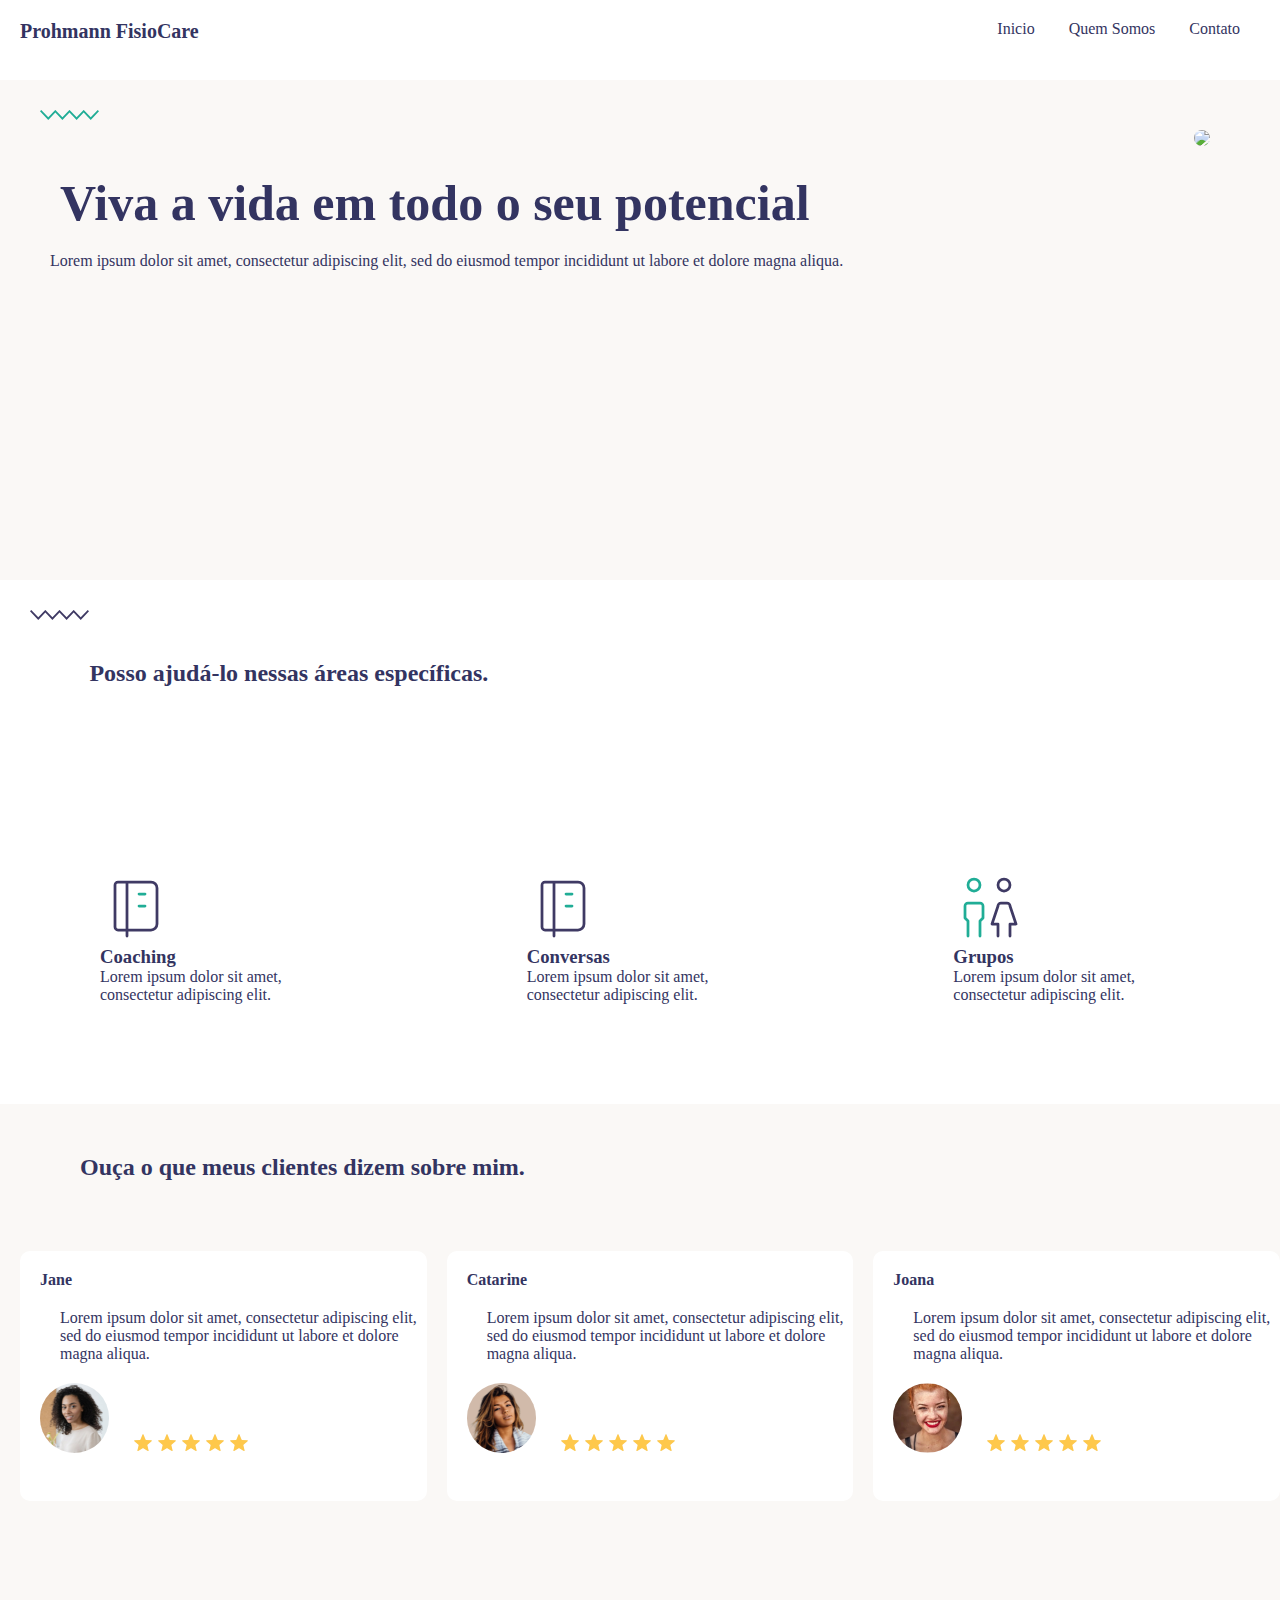
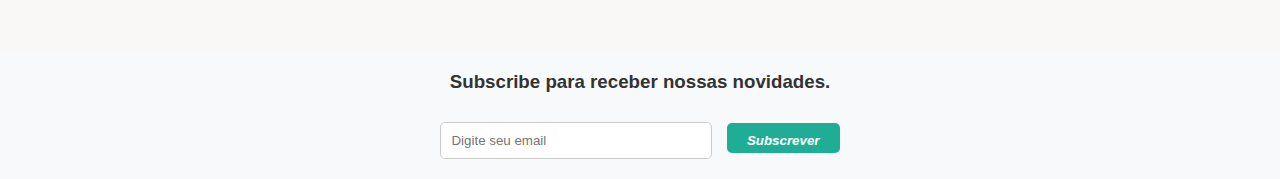
==== index.html @ 1d25ca10 "teste" ====
<!DOCTYPE html>
<html lang="pt-BR">

<head>

    <meta charset="UTF-8">
    <meta name="viewport" content="width=device-width, initial-scale=1.0">
    <link rel="stylesheet" href="style.css">
    <title>Prohmann FisioCare</title>
</head>

<body>
    <header>
        <div class="Logo">
            <h1>Prohmann FisioCare</h1>
        </div>
        <div class="menu">
            <nav>
                <ul>
                    <li><a href="./index.html">Inicio</a></li>
                    <li><a href="./components/abountme.html">Quem Somos</a></li>
                    <li><a href="./components/contato.html">Contato</a></li>
                    <!-- <li><button>Obtenha seu guia gratuito agora!</button></li> -->
                </ul>
            </nav>
        </div>
    </header>
    <section>
        <div class="banner1">
            <div class="text1">
                <img src="./img/divisor.svg">
                <h1>Viva a vida em todo o seu potencial</h1>
                <p>Lorem ipsum dolor sit amet, consectetur adipiscing elit, sed do eiusmod tempor incididunt ut labore et dolore magna aliqua. <br>
                </p>
            </div>
            <div class="foto1">
                <img src="./img/mulher1.svg">
            </div>
        </div>
        <div class="banner2">
            <div class="text2">
                <img src="./img/divisorazul.svg">
                <h2>Posso ajudá-lo nessas áreas específicas.</h2>

            </div>
            <div class="servicos">
                <div>
                    <img src="./img/banners/coaching.svg">
                    <h3>Coaching</h3>
                    <p>Lorem ipsum dolor sit amet, consectetur adipiscing elit.</p>
                </div>
                <div>
                    <img src="./img/banners/convertion.svg">
                    <h3>Conversas</h3>
                    <p>Lorem ipsum dolor sit amet, consectetur adipiscing elit.</p>
                </div>
                <div>
                    <img src="./img/banners/groups.svg">
                    <h3>Grupos</h3>
                    <p>Lorem ipsum dolor sit amet, consectetur adipiscing elit.</p>
                </div>
            </div>
        </div>
        <div class="avalicoes">
            <div class="subtit">
                <h2>Ouça o que meus clientes dizem sobre mim.</h2>
            </div>

            <div class="cards_ava">
                <div class="cardAva1">
                    <h4>Jane</h4>
                    <p>
                        Lorem ipsum dolor sit amet, consectetur adipiscing elit, sed do eiusmod tempor incididunt ut
                        labore
                        et dolore magna aliqua.
                    </p>
                    <img src="./img/ava/jane.svg" alt="Avaliação">
                    <img class="stars" src="./img/ava/5stars.svg" alt="">
                </div>
                <div class="cardAva1">
                    <h4>Catarine</h4>
                    <p>
                        Lorem ipsum dolor sit amet, consectetur adipiscing elit, sed do eiusmod tempor incididunt ut
                        labore
                        et dolore magna aliqua.
                    </p>
                    <img src="./img/ava/catarine.svg" alt="Avaliação">
                    <img class="stars" src="./img/ava/5stars.svg" alt="">
                </div>
                <div class="cardAva1">
                    <h4>Joana</h4>
                    <p>
                        Lorem ipsum dolor sit amet, consectetur adipiscing elit, sed do eiusmod tempor incididunt ut
                        labore
                        et dolore magna aliqua.
                    </p>
                    <img src="./img/ava/joana.svg" alt="Avaliação">
                    <img class="stars" src="./img/ava/5stars.svg" alt="">

                </div>
            </div>
        </div>
    </section>
    <footer>
        <div class="subscribe">
            <div>
                <h3>Subscribe para receber nossas novidades.</h3>
                <div>
                    <form action="https://api.sheetmonkey.io/form/3Bjd9qVLcHg1tiGJeEUP2V" method="post">
                        <input type="email" placeholder="Digite seu email">
                        <button>Subscrever</button>
                    </form>
                </div>

            </div>
        </div>
    </footer>
</body>

</html>
---- style.css ----
* {
    padding: 0;
    margin: 0;
    color: #333461;
}

header {
    background-color: #FFFFFF;
    height: 60px;
    width: 100%;
    display: flex;
}

.menu {
    display: flex;
    justify-content: space-around;
    flex-direction: row-reverse;
}

nav {
    padding: 20px;
    position: absolute;
    right: 20px;
}

.menu li {
    display: inline;
    margin: 0 0 0 15px;
    text-decoration: none;
}
.menu li a{
    display: inline;
    margin: 0 0 0 15px;
    text-decoration: none;
}

.Logo {
    padding: 20px;
    font-size: 10px;
}

.banner1 {
    margin-top: 20px;
    background-color: #FAF8F6;
    width: 100%;
    height: 500px;
    display: flex;
}

.foto1 {
    padding: 20px;
    position: absolute;
    right: 50px;
}

.foto1 img {
    margin-top: 30px;
    height: 400px;
    border-radius: 10px;
}

.text1 h1 {
    font-size: 50px;
    margin-top: 50px;
    margin-left: 60px;
}

.text1 img {
    margin-left: 40px;
    margin-top: 30px;
    height: 10px;
}

.text1 p {
    margin-top: 20px;
    margin-left: 50px;
}

button {
    background-color: #20AD96;
    color: #FAF8F6;
    border-radius: 10px;
    height: 30px;
    padding: 20px;
    font-style: oblique;
    font-weight: bold;
}

.text1 button {
    margin-top: 20px;
    margin-left: 60px;
}

.text2 {
    display: flex;
    margin-left: 30px;
    margin-top: 30px;
    height: 10px;
    color: #333461;
}

.text2 p {
    right: 200px;
    position: absolute;
    margin-top: 50px;
}

.text2 h2 {
    margin-top: 50px;
}

.servicos {
    display: flex;
    margin-top: 150px;
}

.servicos div {
    padding: 100px;
}

.avalicoes {
    background-color: #FAF8F6;
}

.avalicoes h2 {
    padding: 50px;
    margin-left: 30px;
}

.cards_ava {
    display: flex;
    height: 400px;
    margin-top: 20px;
}

.cardAva1 {
    border-radius: 10px;
    margin-left: 20px;
    background-color: #FFFFFF;
    height: 250px;
}

.cardAva1 h4 {
    margin-left: 20px;
    margin-top: 20px;
}

.cardAva1 p {
    margin-left: 40px;
    margin-top: 20px;
}

.cardAva1 img {
    margin-top: 20px;
    margin-left: 20px;
}

.stars {
    margin-top: 500px;
}

footer {
    background-color: #f8f9fa;
    padding: 20px;
    text-align: center;
    font-family: Arial, sans-serif;
}

footer h3 {
    margin-bottom: 20px;
    color: #333;
}

footer input[type="email"] {
    padding: 10px;
    margin-right: 10px;
    border: 1px solid #ccc;
    border-radius: 5px;
    width: 250px;
}

footer button {
    margin-top: 10px;
    padding: 10px 20px;
    color: white;
    border: none;
    border-radius: 5px;
    cursor: pointer;
}

footer button:hover {
    background-color:#333461;
}

footer p {
    margin-top: 20px;
    color: #666;
}

@media (max-width: 768px) {
    header {
        flex-direction: column;
        height: auto;
    }

    nav {
        padding: 10px 0;
        position: static;
        text-align: center;
    }

    .menu {
        flex-direction: column;
        align-items: center;
    }

    .menu li {
        margin: 10px 0;
    }

    .banner1 {
        flex-direction: column;
        align-items: center;
        height: auto;
    }

    .foto1 {
        position: static;
        padding: 0;
    }

    .foto1 img {
        height: 300px;
        margin-top: 20px;
    }

    .text1 h1 {
        font-size: 40px;
        margin-left: 0;
        text-align: center;
    }

    .text1 p,
    .text1 button {
        margin-left: 0;
        text-align: center;
    }

    .servicos {
        flex-direction: column;
        align-items: center;
        margin-top: 50px;
    }

    .servicos div {
        padding: 20px;
        margin-top: 50px;
        margin-left: 100px;
    }

    .cards_ava {
        flex-direction: column;
        align-items: center;
        height: auto;
    }

    .cardAva1 {
        margin: 20px 0;
        width: 90%;
    }
}
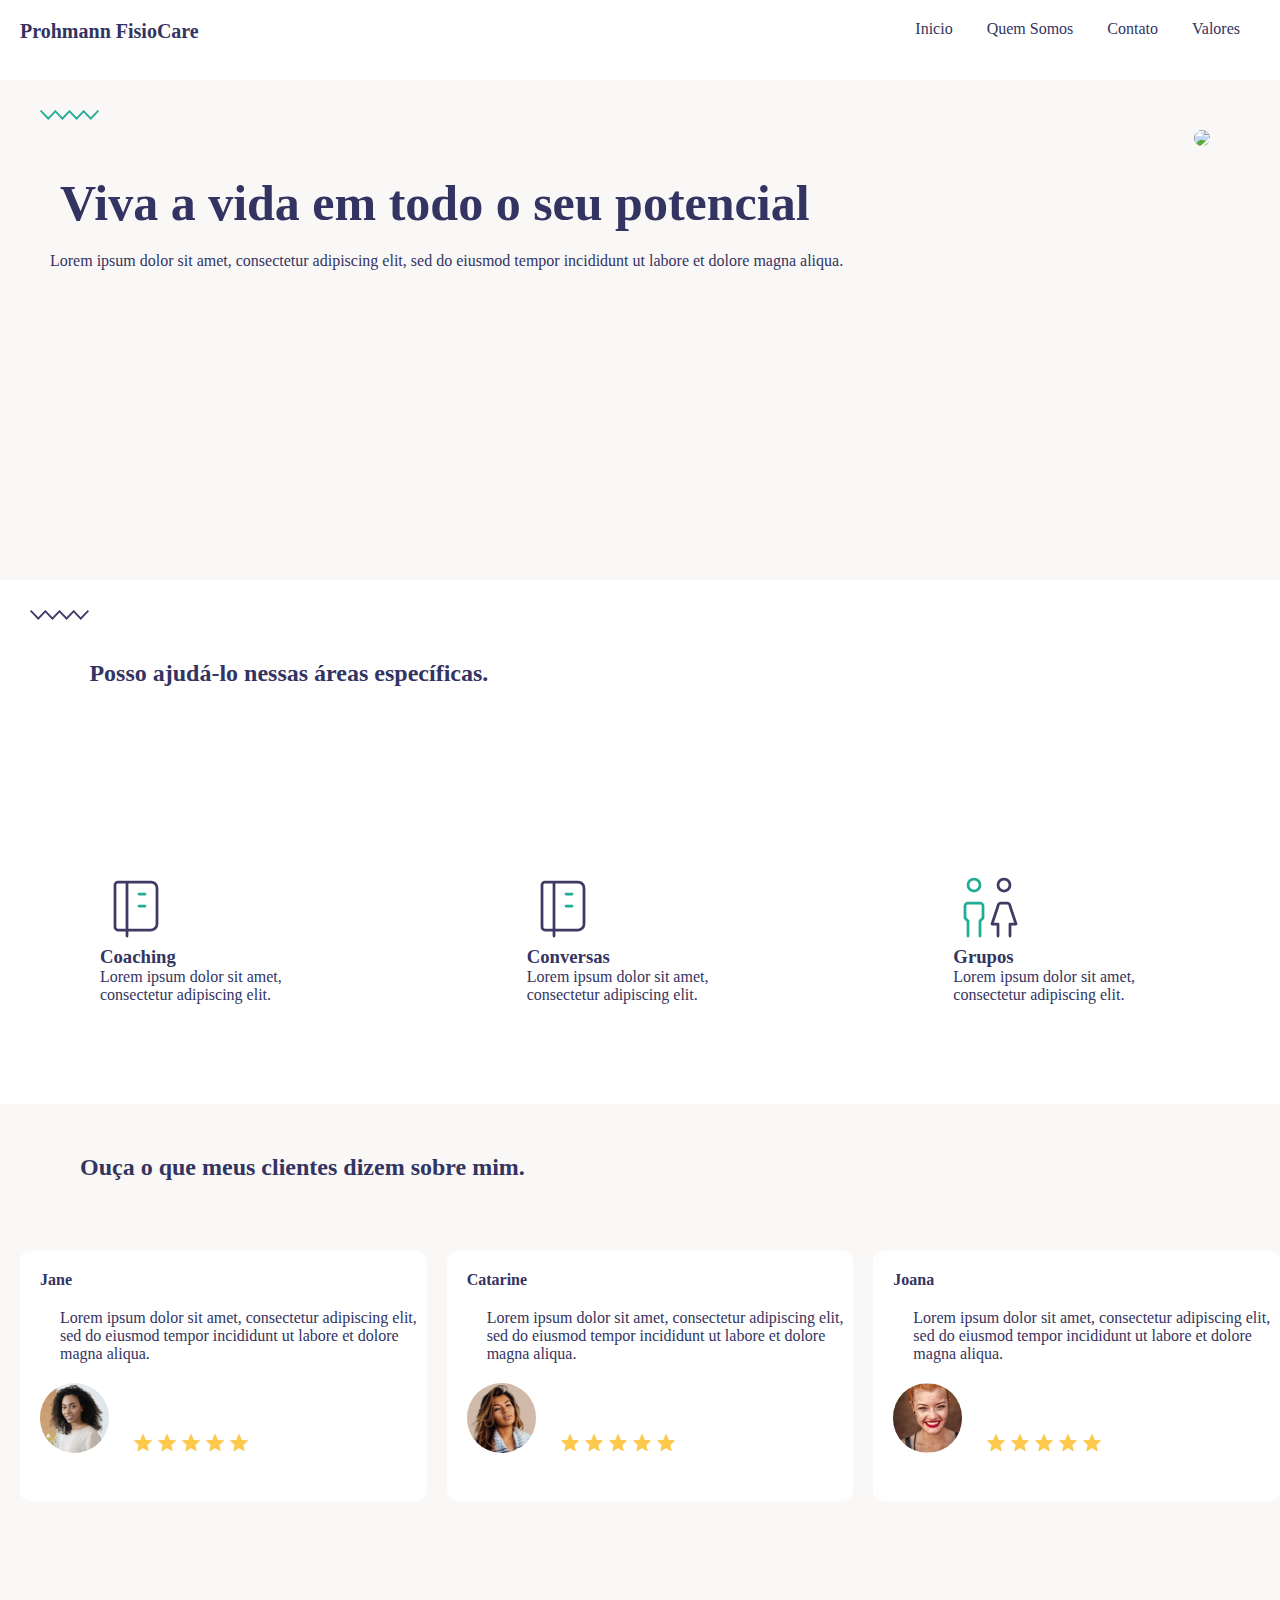
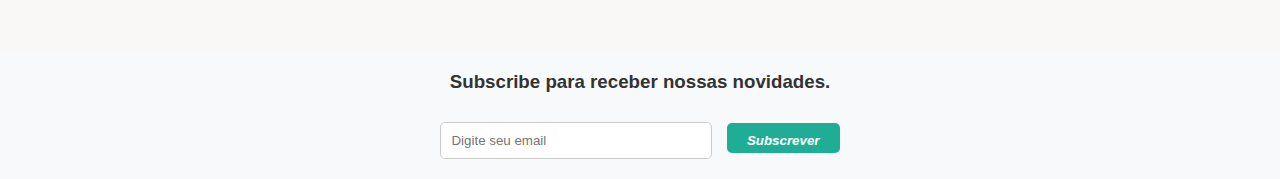
==== commit 84ba7844: "teste" ====
--- a/index.html
+++ b/index.html
@@ -2,7 +2,6 @@
 <html lang="pt-BR">
 
 <head>
-
     <meta charset="UTF-8">
     <meta name="viewport" content="width=device-width, initial-scale=1.0">
     <link rel="stylesheet" href="style.css">
@@ -20,6 +19,7 @@
                     <li><a href="./index.html">Inicio</a></li>
                     <li><a href="./components/abountme.html">Quem Somos</a></li>
                     <li><a href="./components/contato.html">Contato</a></li>
+                    <li><a href="./components/table.html">Valores</a></li>
                     <!-- <li><button>Obtenha seu guia gratuito agora!</button></li> -->
                 </ul>
             </nav>
@@ -96,7 +96,6 @@
                     </p>
                     <img src="./img/ava/joana.svg" alt="Avaliação">
                     <img class="stars" src="./img/ava/5stars.svg" alt="">
-
                 </div>
             </div>
         </div>
